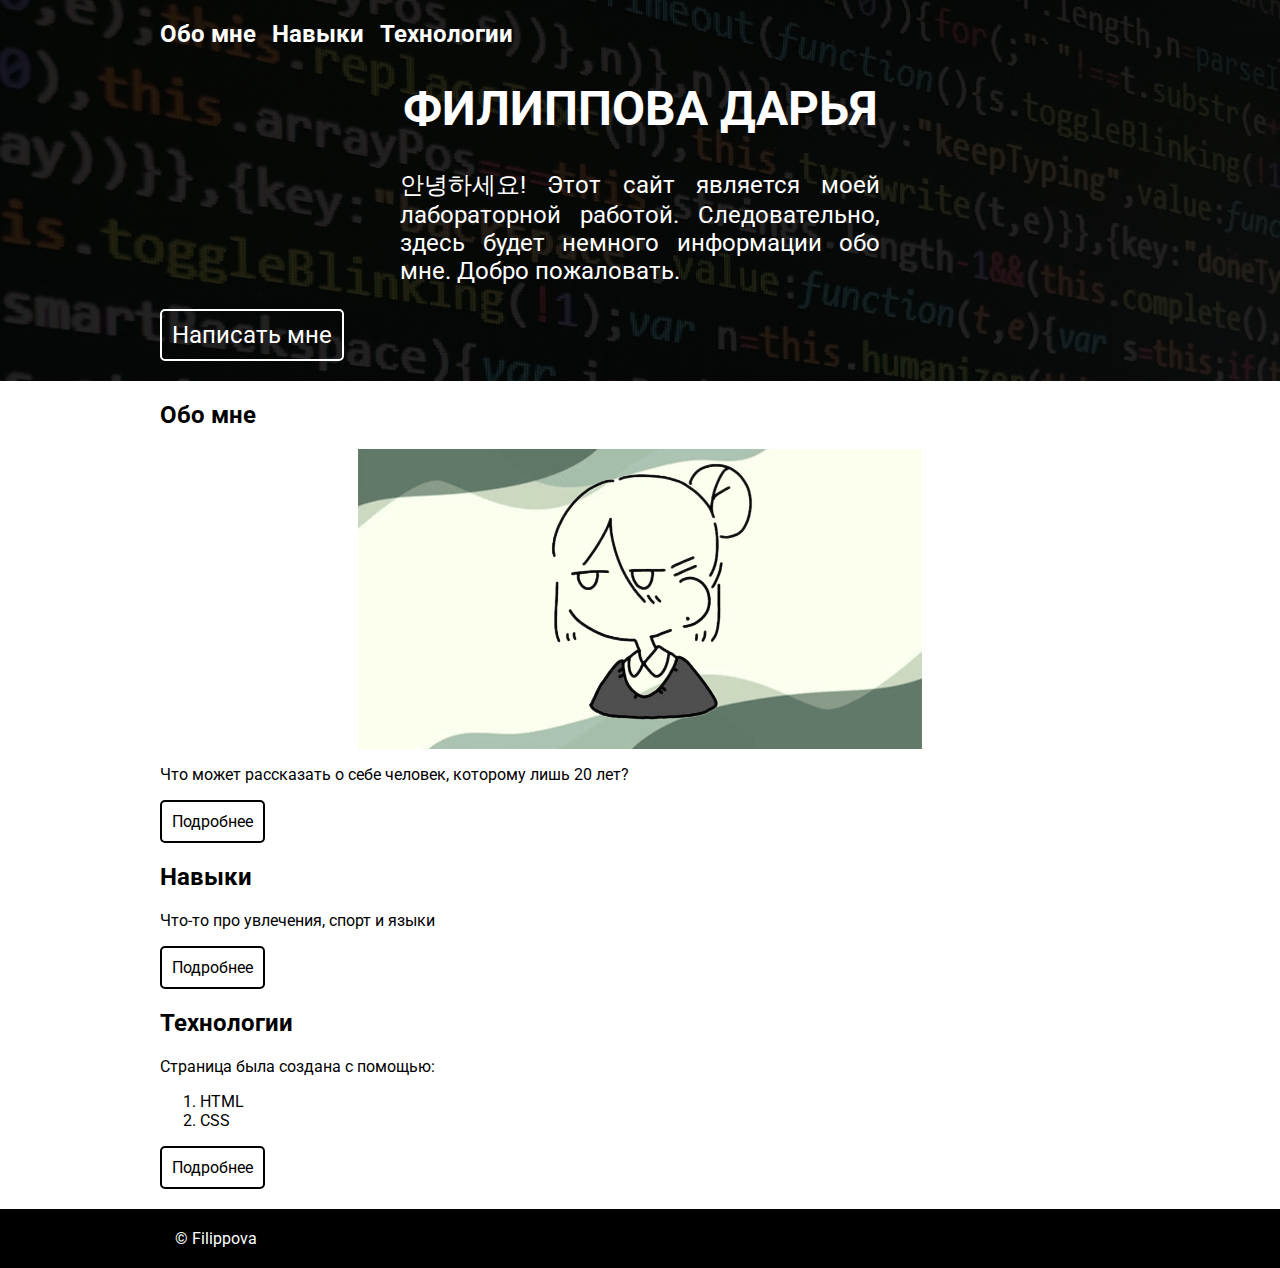
==== вэб/index.html @ d698fb74 "Add files via upload" ====
<!DOCTYPE html>
<html lang="ru">

<head>
    <meta charset="utf-8">
    <title>Веб-разработчик</title>
    <link rel="preconnect" href="https://fonts.googleapis.com">
    <link rel="preconnect" href="https://fonts.gstatic.com" crossorigin>
    <link href="https://fonts.googleapis.com/css2?family=Roboto:wght@400;700&display=swap" rel="stylesheet">
    <link rel="stylesheet" href="style.css">
</head>

<body>
    <header class="header">
        <div class="container">
            <nav class="main-menu">
                <ul>
                    <li><a href="about.html">Обо мне</a></li>
                    <li><a href="skills.html">Навыки</a></li>
                    <li><a href="technologies.html">Технологии</a></li>
                </ul>
            </nav>
            <div>
                <h1 class="text-center text-upper">Филиппова Дарья</h1>
                <p class="w-50 mx-auto"> 안녕하세요! Этот сайт является моей лабораторной работой. Следовательно, 
                    здесь будет немного информации обо мне. Добро пожаловать. 
                </p>
                <a class="btn btn-white" href="mailto:dar.filippova.p@yandex.ru">Написать мне</a>
            </div>
        </div>
    </header>

    <main>
        <div class="container">
            <section id="about">
                <h2>Обо мне</h2>
                <figure class="avatar">
                    <img height="300px" src="images/person.png" alt="Person">
                </figure>
                <p>
                    Что может рассказать о себе человек, которому лишь 20 лет?
                </p>
                <a class="btn" href="about.html">Подробнее</a>
            </section>
            <section id="skills">
                <h2>Навыки</h2>

                <p>
                    Что-то про увлечения, спорт и языки
                </p>
                <a class="btn" href="skills.html">Подробнее</a>
            </section>
            <section id="technologies">
                <h2>Технологии</h2>

                <p>
                    Страница была создана с помощью:
                </p>
                <ol>
                    <li>HTML</li>
                    <li>CSS</li>
                </ol>
                <a class="btn" href="technologies.html">Подробнее</a>
            </section>
        </div>
    </main>
    <footer class="footer">
        <div class="container">
            &copy Filippova
        </div>
    </footer>
</body>

</html>
---- вэб/style.css ----
body {
    margin: 0;
    font-family: 'Roboto', sans-serif;
}

ul {
    margin: 0;
    list-style: none;
    padding: 0;
}

.main-menu li {
    display: inline;
    margin-right: 10px;
}

.main-menu li:last-child {
    margin-right: 0;
}

.header {
    background-color: black;
    color: white;
    padding: 20px 0px;
    font-size: 1.5rem;
    background-image: url(images/background.jpg);
    background-size: cover;
    background-repeat: no-repeat;
}

.container {
    max-width: 75%;
    margin: 0 auto;
}

.main-menu a {
    text-decoration: none;
    color: white;
    font-weight: bold;
}

p {
    text-align: justify;
}

.footer {
    background-color: black;
    color: white;
    padding: 20px;
    margin-top: 20px;
}

.avatar {
    height: 300px;
    text-align: center;
    background-image: url(images/background1.png);
    background-repeat: no-repeat;
    background-position: center;
}

.avatar img {
    height: 100%;
}

.btn {
    text-decoration: none;
    color: black;
    border: 2px solid black;
    padding: 10px;
    display: inline-block;
    border-radius: 5px;
    transition: color 1s, border-color 1s;
}

.btn-white {
    color: white !important;
    /*!important лучше не использовать*/
    border-color: white !important;
}

.btn:hover {
    color: blue;
    border-color: blue;
}

table,
th,
td {
    border: 1px solid black;
}

table {
    border-collapse: collapse;
}

th,
td {
    padding: 2px;
    text-align: center;
}

.text-center {
    text-align: center;
}

.w-50 {
    width: 50%;
}

.mx-auto {
    margin-left: auto;
    margin-right: auto;
}

.text-upper {
    text-transform: uppercase;
}
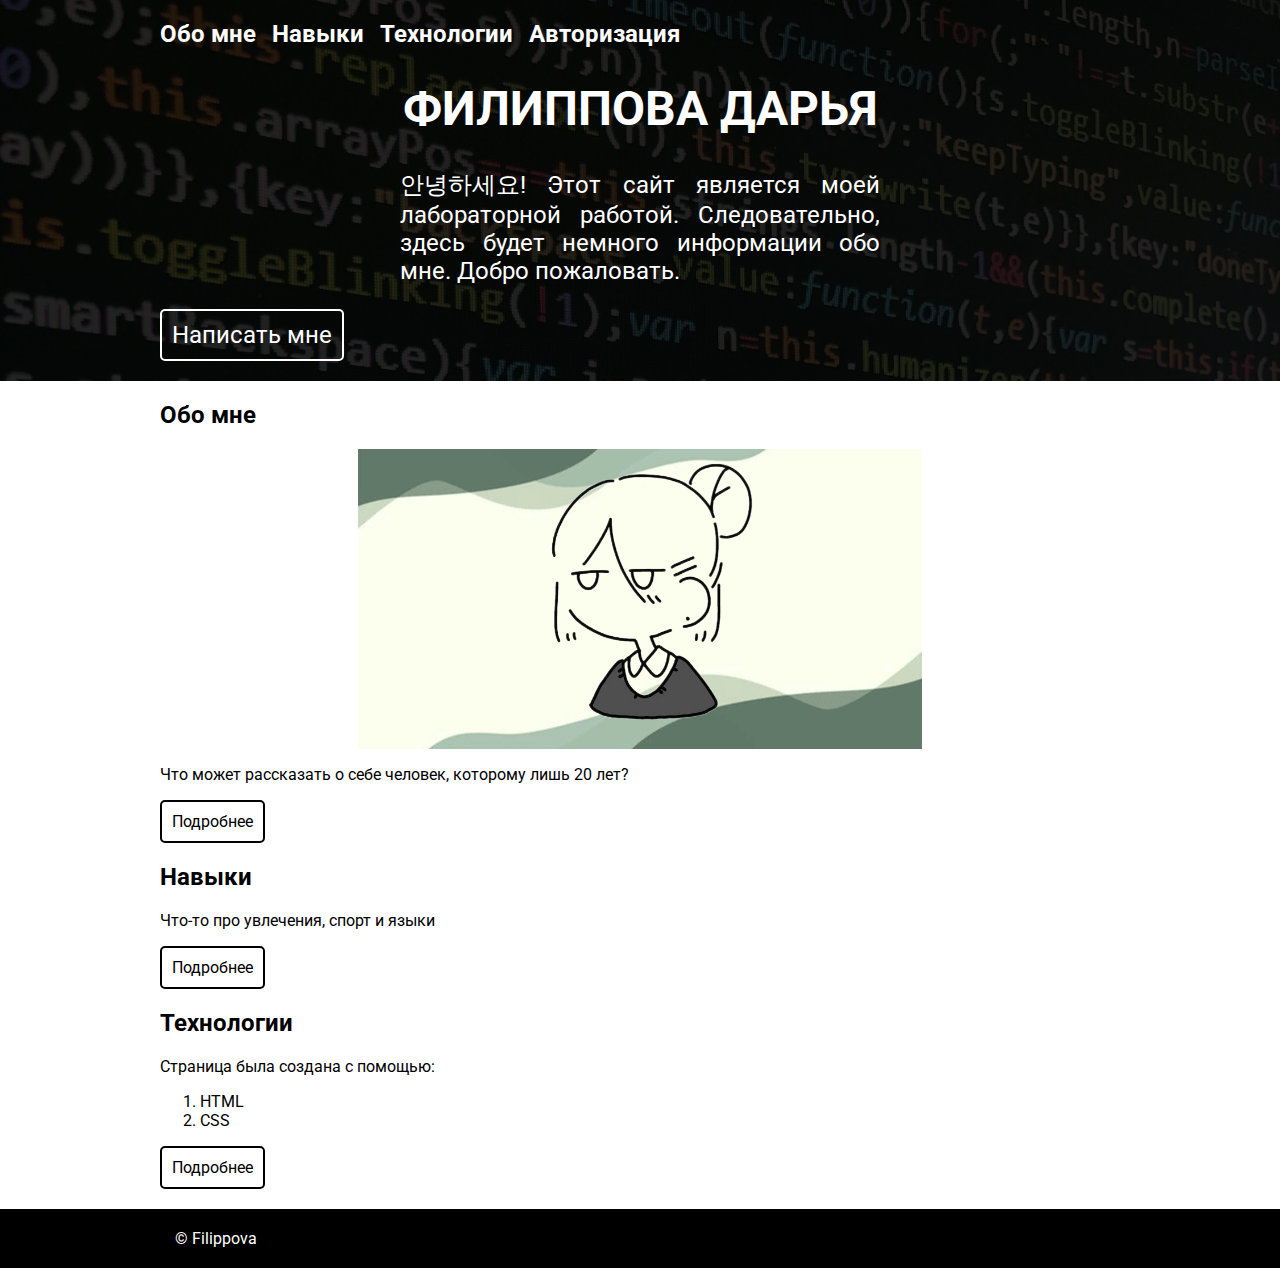
==== commit d6da6040: "дз2" ====
--- a/вэб/index.html
+++ b/вэб/index.html
@@ -18,6 +18,7 @@
                     <li><a href="about.html">Обо мне</a></li>
                     <li><a href="skills.html">Навыки</a></li>
                     <li><a href="technologies.html">Технологии</a></li>
+                    <li><a href="authentication.html">Авторизация</a></li>
                 </ul>
             </nav>
             <div>
